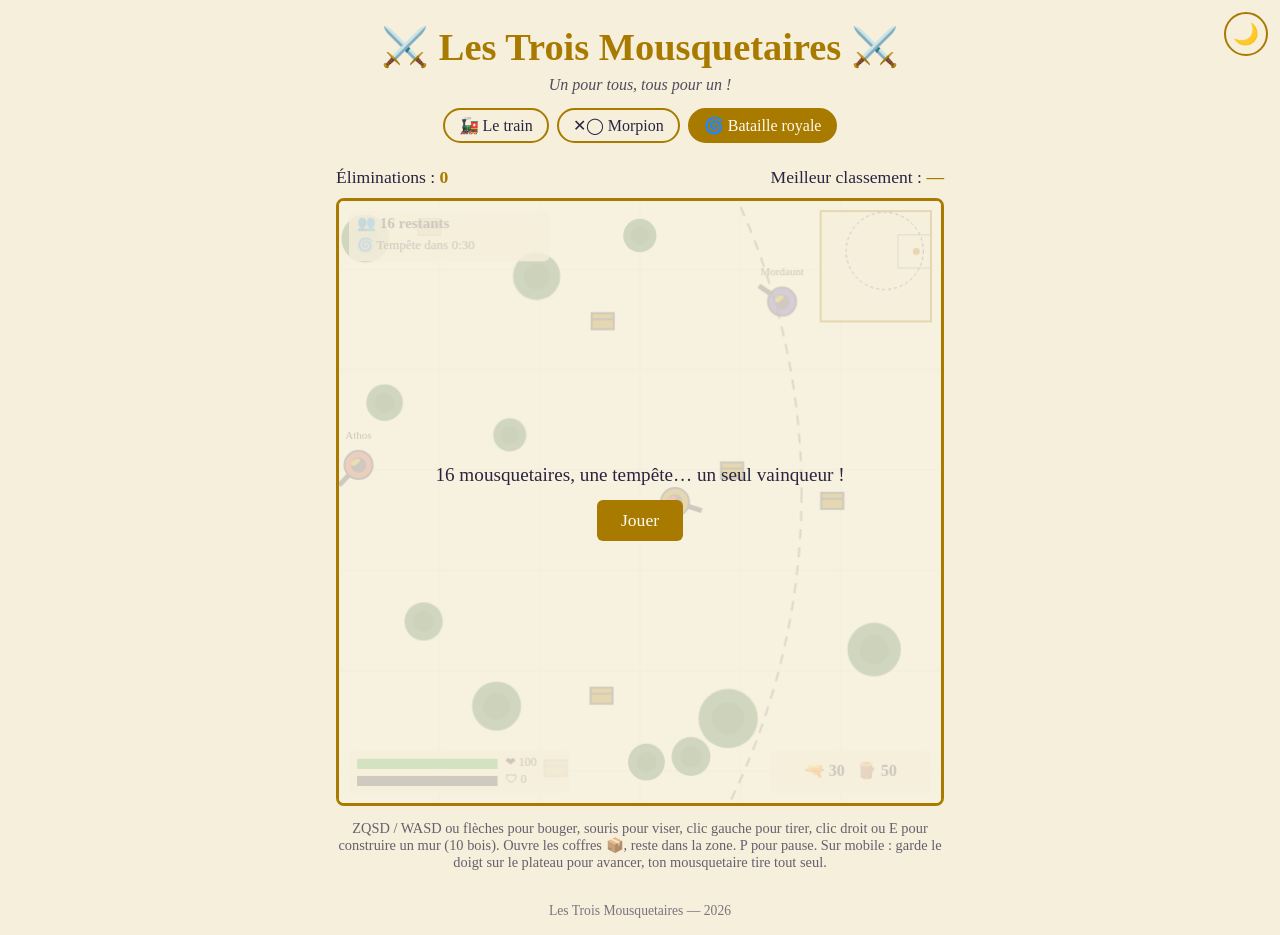
==== bataille.html @ 6230e87a "Ajoute une bataille royale" ====
<!DOCTYPE html>
<html lang="fr">
<head>
  <meta charset="UTF-8">
  <meta name="viewport" content="width=device-width, initial-scale=1.0">
  <title>Bataille royale — Les Trois Mousquetaires</title>
  <link rel="stylesheet" href="style.css">
  <script>
    // Applique le thème avant l'affichage pour éviter un flash
    try {
      const theme = localStorage.getItem("theme") ||
        (matchMedia("(prefers-color-scheme: light)").matches ? "clair" : "sombre");
      document.documentElement.dataset.theme = theme;
    } catch (e) {}
  </script>
</head>
<body>
  <button id="bouton-theme" class="bouton-theme" aria-label="Changer de thème"></button>
  <header>
    <h1>⚔️ Les Trois Mousquetaires ⚔️</h1>
    <p class="devise">Un pour tous, tous pour un !</p>
    <nav class="jeux">
      <a href="index.html">🚂 Le train</a>
      <a href="morpion.html">✕◯ Morpion</a>
      <a href="bataille.html" aria-current="page">🌀 Bataille royale</a>
    </nav>
  </header>

  <main class="large bataille">
    <div class="scores">
      <span>Éliminations : <strong id="eliminations">0</strong></span>
      <span>Meilleur classement : <strong id="record">—</strong></span>
    </div>

    <div class="plateau">
      <canvas id="jeu" width="600" height="600"></canvas>
      <div id="message" class="message">
        <p id="message-texte">16 mousquetaires, une tempête… un seul vainqueur !</p>
        <button id="jouer">Jouer</button>
      </div>
    </div>

    <div class="manette">
      <button id="construire" aria-label="Construire un mur">🧱</button>
    </div>

    <p class="aide">
      ZQSD / WASD ou flèches pour bouger, souris pour viser, clic gauche pour tirer,
      clic droit ou E pour construire un mur (10 bois). Ouvre les coffres 📦, reste dans la zone. P pour pause.
      Sur mobile : garde le doigt sur le plateau pour avancer, ton mousquetaire tire tout seul.
    </p>
  </main>

  <footer>
    <p>Les Trois Mousquetaires — 2026</p>
  </footer>

  <script src="bataille.js"></script>
</body>
</html>
---- style.css ----
/* Thème sombre (par défaut) */
:root {
  color-scheme: dark;
  --fond: #1b1f3a;
  --texte: #f4e9cd;
  --or: #e8c547;
  --or-clair: #f5d76a;
  --plateau: #263061;
  --voile: rgba(27, 31, 58, 0.75);
  --pomme: #e0453a;
  --texte-bouton: #1b1f3a;
  --roues: #0e1024;
}

/* Thème clair */
:root[data-theme="clair"] {
  color-scheme: light;
  --fond: #f6efdc;
  --texte: #2a2440;
  --or: #a87b00;
  --or-clair: #c9970f;
  --plateau: #fffaee;
  --voile: rgba(246, 239, 220, 0.8);
  --pomme: #c8322a;
  --texte-bouton: #fffaee;
  --roues: #3a3350;
}

* {
  box-sizing: border-box;
  margin: 0;
  padding: 0;
}

body {
  font-family: Georgia, "Times New Roman", serif;
  background: var(--fond);
  transition: background 0.3s, color 0.3s;
  color: var(--texte);
  min-height: 100vh;
  display: flex;
  flex-direction: column;
  align-items: center;
  text-align: center;
}

header {
  padding: 24px 16px 8px;
}

h1 {
  font-size: clamp(1.6rem, 5vw, 2.4rem);
  color: var(--or);
}

.bouton-theme {
  position: absolute;
  top: 12px;
  right: 12px;
  width: 44px;
  height: 44px;
  padding: 0;
  font-size: 1.3rem;
  border-radius: 50%;
  background: transparent;
  border: 2px solid var(--or);
}

.bouton-theme:hover {
  background: var(--voile);
}

.devise {
  font-style: italic;
  margin-top: 6px;
  opacity: 0.8;
}

main {
  flex: 1;
  width: 100%;
  max-width: 440px;
  padding: 16px;
}

.scores {
  display: flex;
  justify-content: space-between;
  margin-bottom: 10px;
  font-size: 1.1rem;
}

.scores strong {
  color: var(--or);
}

.plateau {
  position: relative;
  width: 100%;
  aspect-ratio: 1;
  border: 3px solid var(--or);
  border-radius: 8px;
  overflow: hidden;
}

canvas {
  display: block;
  width: 100%;
  height: 100%;
  background: var(--plateau);
}

.message {
  position: absolute;
  inset: 0;
  display: flex;
  flex-direction: column;
  align-items: center;
  justify-content: center;
  gap: 14px;
  background: var(--voile);
  font-size: 1.2rem;
}

.message.cache {
  display: none;
}

button {
  font-family: inherit;
  font-size: 1.1rem;
  background: var(--or);
  color: var(--texte-bouton);
  border: none;
  border-radius: 6px;
  padding: 10px 24px;
  cursor: pointer;
}

button:hover {
  background: var(--or-clair);
}

.manette {
  margin-top: 16px;
  display: flex;
  flex-direction: column;
  align-items: center;
  gap: 6px;
}

.manette div {
  display: flex;
  gap: 6px;
}

.manette button {
  width: 56px;
  height: 56px;
  padding: 0;
  font-size: 1.4rem;
}

.aide {
  margin-top: 14px;
  font-size: 0.9rem;
  opacity: 0.7;
}

/* Bataille royale */
main.large {
  max-width: 640px;
}

.bataille canvas {
  cursor: crosshair;
  touch-action: none;
}

/* Menu des jeux */
.jeux {
  display: flex;
  flex-wrap: wrap;
  justify-content: center;
  gap: 8px;
  margin-top: 14px;
}

.jeux a {
  color: var(--texte);
  text-decoration: none;
  padding: 6px 14px;
  border: 2px solid var(--or);
  border-radius: 20px;
}

.jeux a:hover {
  background: var(--voile);
}

.jeux a[aria-current="page"] {
  background: var(--or);
  color: var(--texte-bouton);
}

/* Morpion */
.modes {
  display: flex;
  justify-content: center;
  gap: 8px;
  margin-bottom: 14px;
}

.modes button {
  padding: 8px 16px;
  font-size: 1rem;
  background: transparent;
  color: var(--texte);
  border: 2px solid var(--or);
}

.modes button[aria-pressed="true"] {
  background: var(--or);
  color: var(--texte-bouton);
}

.grille {
  display: grid;
  grid-template-columns: repeat(3, 1fr);
  gap: 6px;
  width: 100%;
  height: 100%;
  padding: 6px;
  background: var(--or);
}

.grille .case {
  padding: 0;
  border-radius: 4px;
  background: var(--plateau);
  font-size: clamp(2.4rem, 16vw, 5rem);
  line-height: 1;
  cursor: pointer;
}

.grille .case:disabled {
  cursor: default;
}

.grille .case:disabled:not(.gagnante):hover {
  background: var(--plateau);
}

.grille .case:not(:disabled):hover {
  background: var(--voile);
}

.grille .case[data-joueur="X"] {
  color: var(--or);
}

.grille .case[data-joueur="O"] {
  color: var(--pomme);
}

.grille .case.gagnante {
  background: var(--or-clair);
  color: var(--texte-bouton);
}

.tour {
  margin-top: 12px;
  min-height: 1.4em;
  font-size: 1.1rem;
}

footer {
  padding: 16px;
  font-size: 0.85rem;
  opacity: 0.6;
}

/* Les boutons tactiles ne servent que sur mobile */
@media (hover: hover) and (pointer: fine) {
  .manette {
    display: none;
  }
}
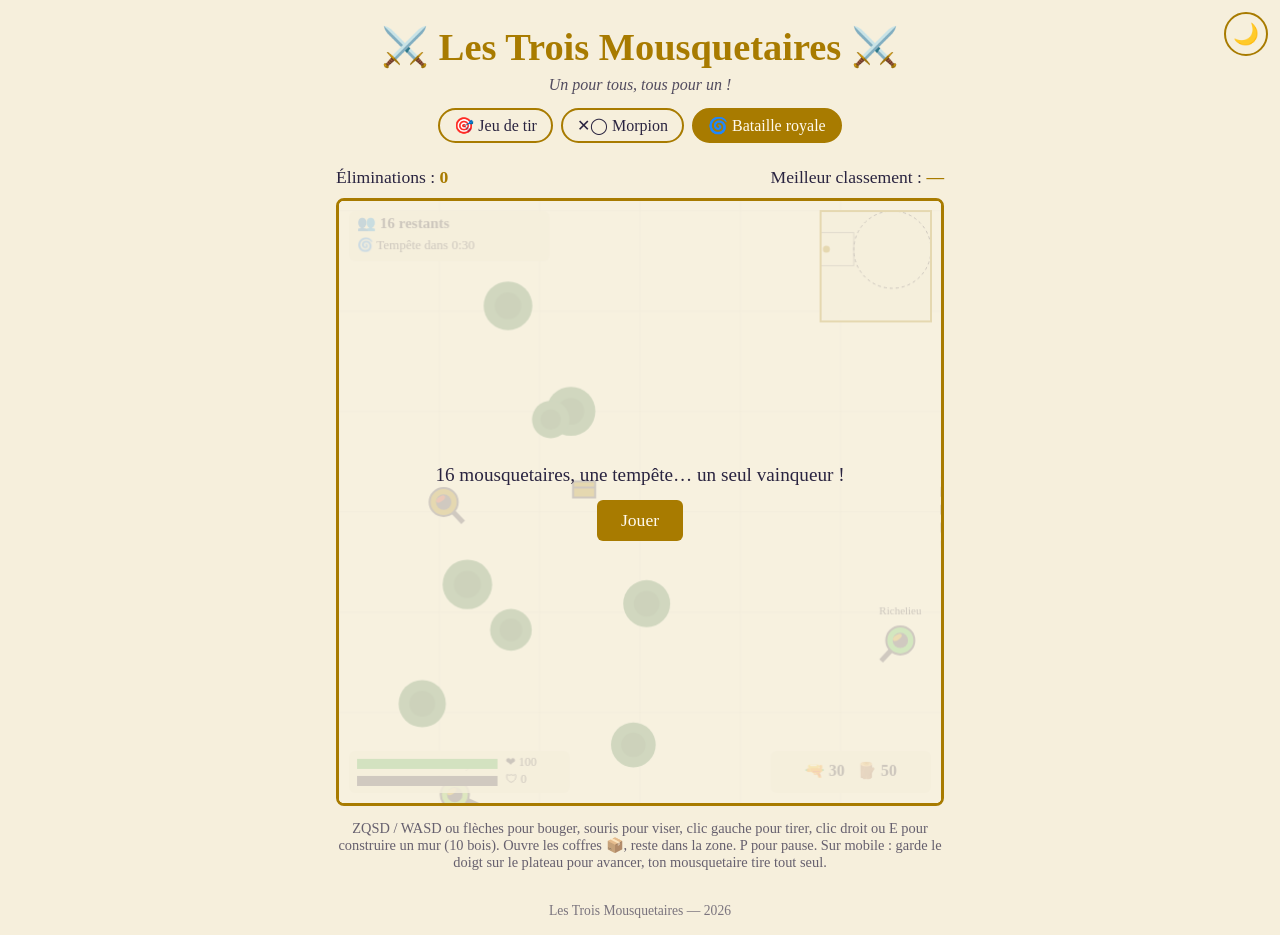
==== commit fbcaac06: "Merge remote-tracking branch 'origin/main' # Conflicts: #	index.html" ====
--- a/bataille.html
+++ b/bataille.html
@@ -20,7 +20,7 @@
     <h1>⚔️ Les Trois Mousquetaires ⚔️</h1>
     <p class="devise">Un pour tous, tous pour un !</p>
     <nav class="jeux">
-      <a href="index.html">🚂 Le train</a>
+      <a href="index.html">🎯 Jeu de tir</a>
       <a href="morpion.html">✕◯ Morpion</a>
       <a href="bataille.html" aria-current="page">🌀 Bataille royale</a>
     </nav>
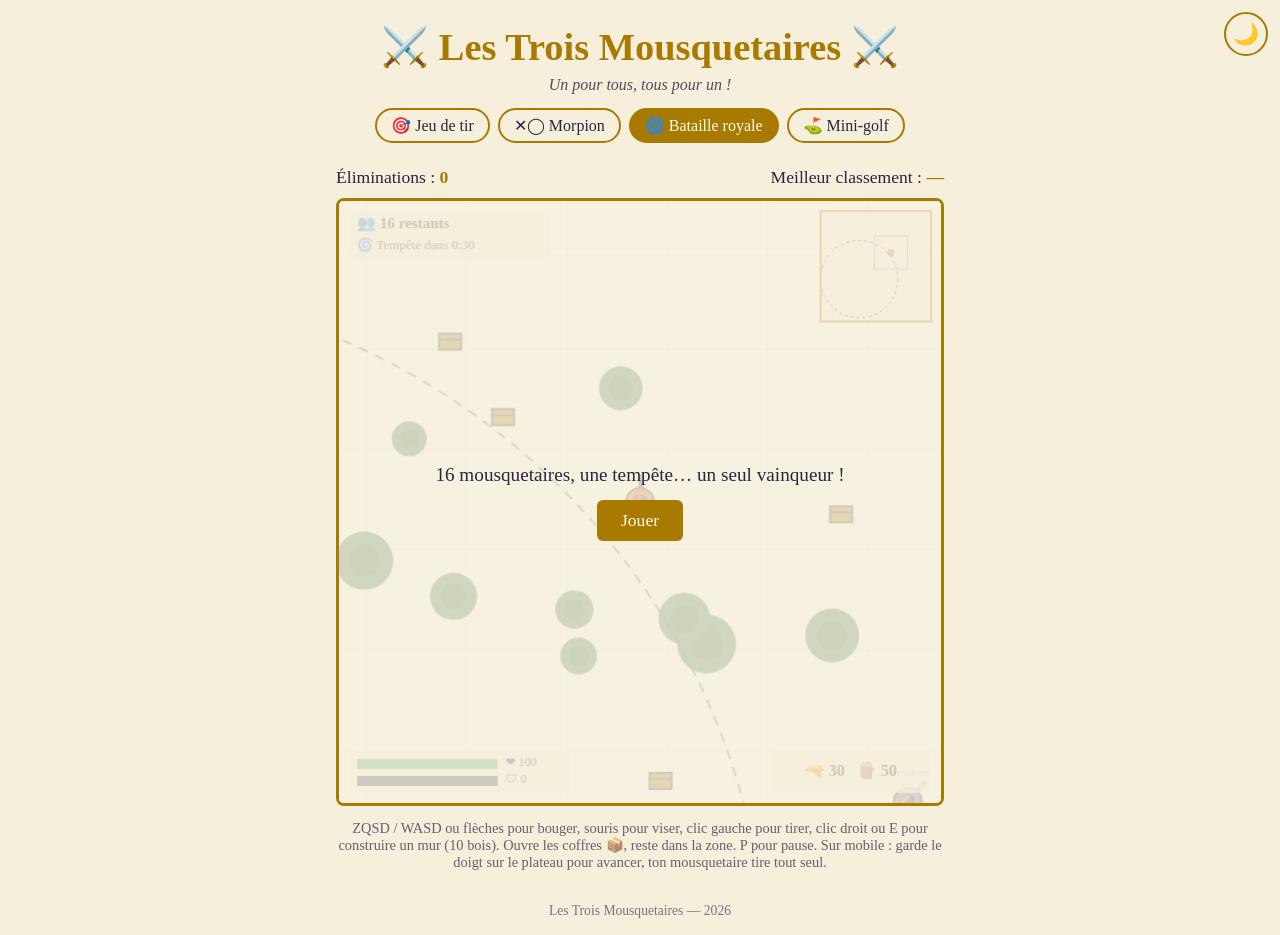
==== commit 430bef57: "Ajoute un mini-golf à la façon de Plato 20 trous dans 6 mondes (eau, lave, sable, glace, bumpers, mo" ====
--- a/bataille.html
+++ b/bataille.html
@@ -23,6 +23,7 @@
       <a href="index.html">🎯 Jeu de tir</a>
       <a href="morpion.html">✕◯ Morpion</a>
       <a href="bataille.html" aria-current="page">🌀 Bataille royale</a>
+      <a href="golf.html">⛳ Mini-golf</a>
     </nav>
   </header>
 
